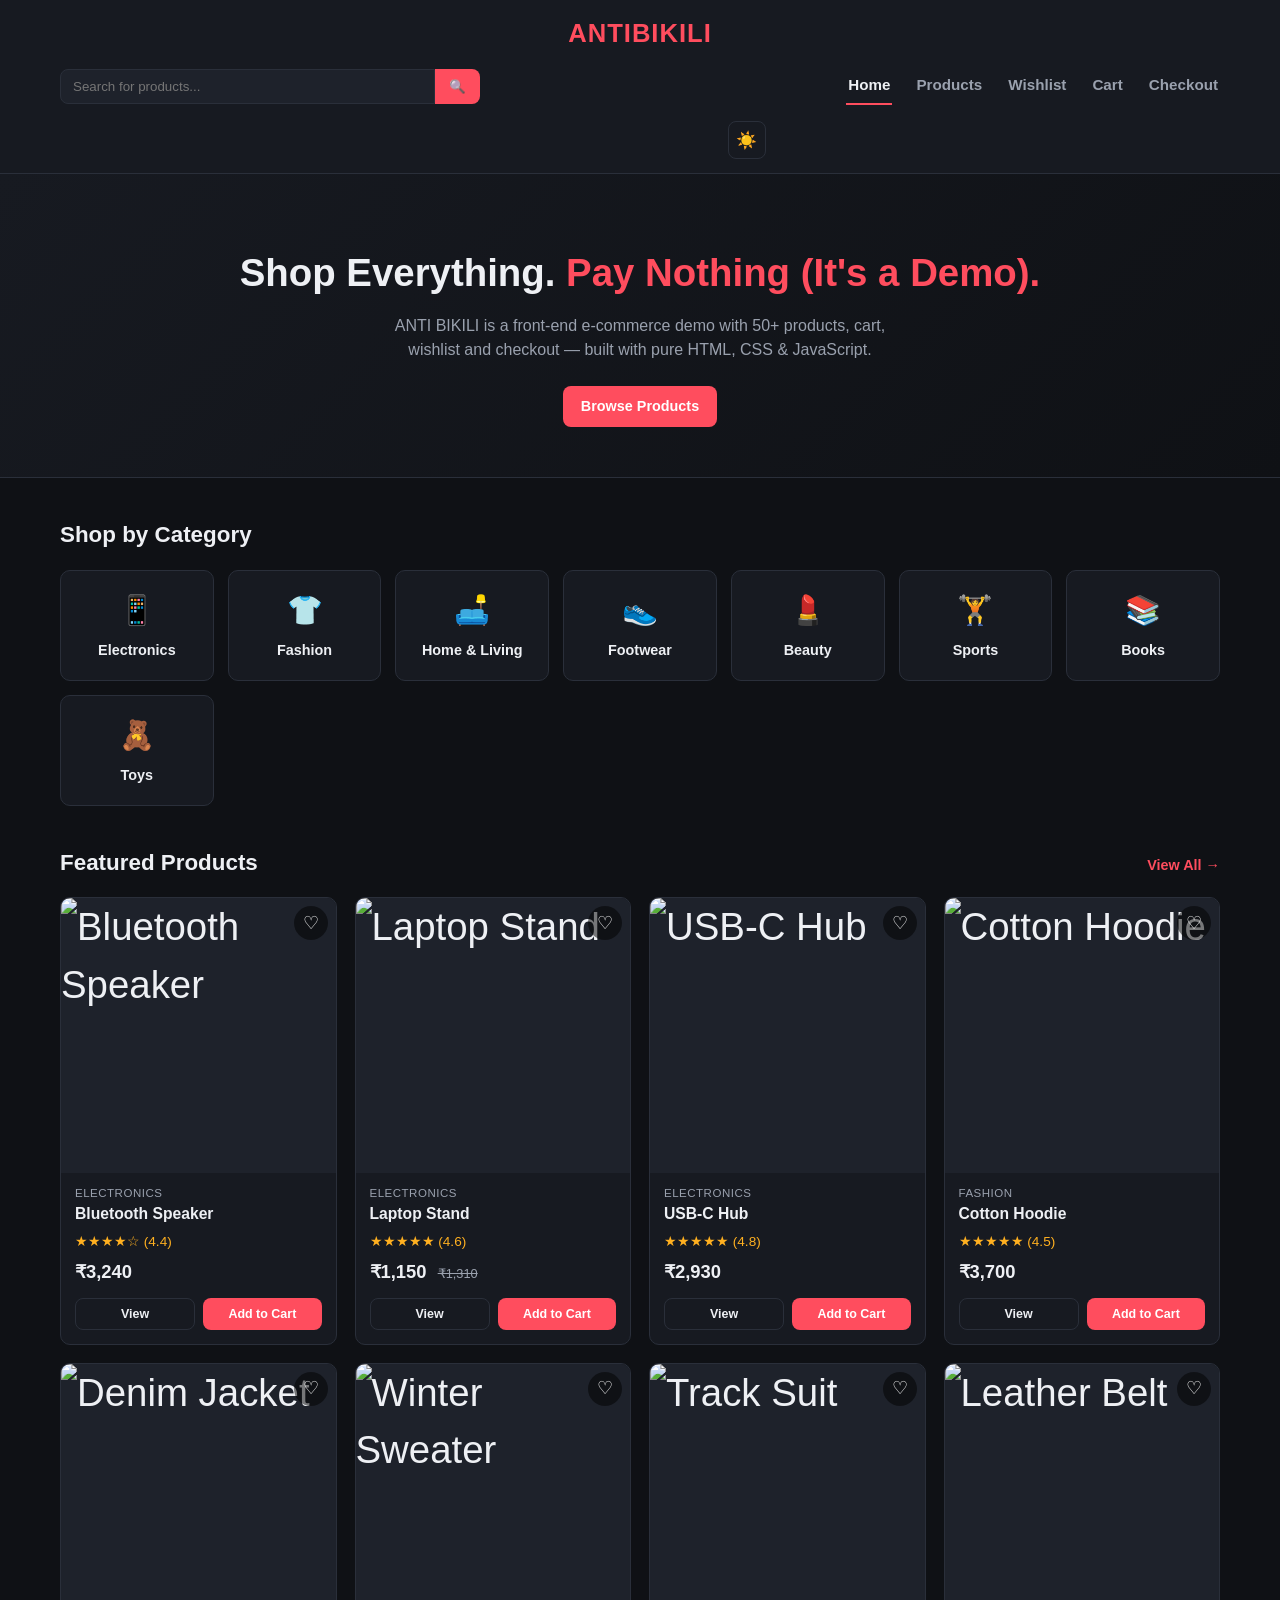
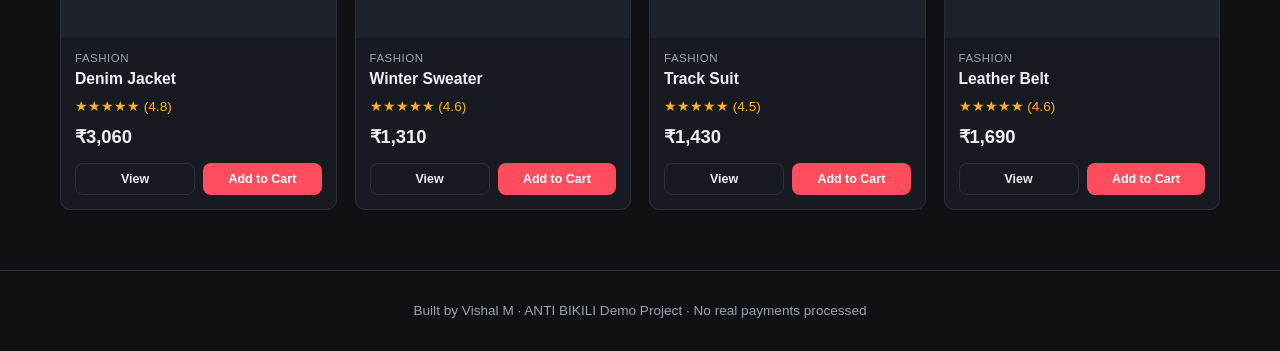
==== index.html @ a9689929 "Add files via upload" ====
<!DOCTYPE html>
<html lang="en">
<head>
<meta charset="UTF-8">
<meta name="viewport" content="width=device-width, initial-scale=1.0">
<title>ANTI BIKILI — Shop Smart</title>
<link rel="stylesheet" href="css/style.css">
</head>
<body>

<header class="site-header">
  <div class="nav-wrap">
    <a href="index.html" class="logo">ANTI<span>BIKILI</span></a>

    <form class="nav-search" id="navSearchForm">
      <input type="text" id="navSearchInput" placeholder="Search for products...">
      <button type="submit">🔍</button>
    </form>

    <nav class="nav-links" id="navLinks">
      <a href="index.html">Home</a>
      <a href="products.html">Products</a>
      <a href="wishlist.html">Wishlist <span class="badge" id="wishBadge" style="display:none;">0</span></a>
      <a href="cart.html">Cart <span class="badge" id="cartBadge" style="display:none;">0</span></a>
      <a href="checkout.html">Checkout</a>
    </nav>

    <button class="theme-toggle" id="themeToggle">🌙</button>
    <button class="hamburger" id="hamburgerBtn">☰</button>
  </div>
</header>

<section class="hero">
  <div class="container">
    <h1>Shop Everything. <span>Pay Nothing (It's a Demo).</span></h1>
    <p>ANTI BIKILI is a front-end e-commerce demo with 50+ products, cart, wishlist and checkout — built with pure HTML, CSS & JavaScript.</p>
    <a href="products.html" class="btn btn-primary">Browse Products</a>
  </div>
</section>

<div class="container">
  <div class="section-title">
    <h2>Shop by Category</h2>
  </div>
  <div class="category-grid" id="categoryGrid"></div>

  <div class="section-title">
    <h2>Featured Products</h2>
    <a href="products.html">View All →</a>
  </div>
  <div class="product-grid" id="featuredGrid"></div>
</div>

<footer class="site-footer">
  <div class="container">
    Built by Vishal M &middot; ANTI BIKILI Demo Project &middot; No real payments processed
  </div>
</footer>

<script src="js/data.js"></script>
<script src="js/storage.js"></script>
<script src="js/main.js"></script>
<script src="js/home.js"></script>
</body>
</html>
---- css/style.css ----
/* ===========================
   ANTI BIKILI — Global Styles
=========================== */

:root{
  --clr-bg:#0f1115;
  --clr-surface:#171a21;
  --clr-surface-2:#1e222b;
  --clr-border:#2a2f3a;
  --clr-text:#eef0f4;
  --clr-text-dim:#9aa1ae;
  --clr-primary:#ff4d5e;
  --clr-primary-dark:#e6394a;
  --clr-accent:#ffb020;
  --clr-success:#3ddc84;
  --radius:10px;
  --shadow:0 4px 14px rgba(0,0,0,.35);
  --maxw:1200px;
  font-size:16px;
}

*{box-sizing:border-box;}
html,body{margin:0;padding:0;}
body{
  background:var(--clr-bg);
  color:var(--clr-text);
  font-family:'Segoe UI',Roboto,Helvetica,Arial,sans-serif;
  line-height:1.5;
}
a{color:inherit;text-decoration:none;}
img{max-width:100%;display:block;}
button{font-family:inherit;cursor:pointer;}
ul{list-style:none;margin:0;padding:0;}

.container{
  width:100%;
  max-width:var(--maxw);
  margin:0 auto;
  padding:0 20px;
}

/* ---------- Header / Nav ---------- */
header.site-header{
  background:var(--clr-surface);
  border-bottom:1px solid var(--clr-border);
  position:sticky;
  top:0;
  z-index:100;
}
.nav-wrap{
  display:grid;
  grid-template-columns:1fr auto 1fr;
  align-items:center;
  gap:16px;
  padding:14px 20px;
  max-width:var(--maxw);
  margin:0 auto;
}
.logo{
  grid-column:2;
  font-size:1.6rem;
  font-weight:800;
  letter-spacing:1px;
  color:var(--clr-primary);
  white-space:nowrap;
  text-align:center;
}
.logo span{color:var(--clr-primary);}
.nav-search{grid-column:1;}
.nav-links{grid-column:3;justify-self:end;}
.theme-toggle{grid-column:3;}

@media (max-width:820px){
  .nav-wrap{grid-template-columns:auto 1fr auto;}
  .nav-search{grid-column:1/-1;order:3;}
  .nav-links{grid-column:1/-1;order:4;justify-self:stretch;}
}

.nav-links{
  display:flex;
  gap:22px;
  flex-wrap:wrap;
}
.nav-links a{
  color:var(--clr-text-dim);
  font-weight:600;
  font-size:.95rem;
  padding:6px 2px;
  border-bottom:2px solid transparent;
  transition:.2s;
  position:relative;
}
.nav-links a:hover,
.nav-links a.active{
  color:var(--clr-text);
  border-color:var(--clr-primary);
}
.nav-links a .badge{
  position:absolute;
  top:-8px;
  right:-14px;
  background:var(--clr-primary);
  color:#fff;
  font-size:.65rem;
  font-weight:700;
  border-radius:999px;
  padding:1px 6px;
  min-width:16px;
  text-align:center;
}

.nav-search{
  flex:1 1 260px;
  max-width:420px;
  display:flex;
}
.nav-search input{
  flex:1;
  padding:9px 12px;
  border:1px solid var(--clr-border);
  border-radius:8px 0 0 8px;
  background:var(--clr-surface-2);
  color:var(--clr-text);
  outline:none;
}
.nav-search button{
  border:none;
  background:var(--clr-primary);
  color:#fff;
  padding:0 14px;
  border-radius:0 8px 8px 0;
  font-weight:600;
}

.hamburger{
  display:none;
  background:none;
  border:none;
  color:var(--clr-text);
  font-size:1.5rem;
}

@media (max-width:820px){
  .hamburger{display:block;}
  .nav-links{
    display:none;
    width:100%;
    order:3;
    flex-direction:column;
    gap:12px;
    padding-top:10px;
    border-top:1px solid var(--clr-border);
  }
  .nav-links.open{display:flex;}
  .nav-search{order:2;}
}

/* ---------- Buttons ---------- */
.btn{
  display:inline-block;
  padding:10px 18px;
  border-radius:8px;
  border:none;
  font-weight:700;
  font-size:.9rem;
  transition:.2s;
}
.btn-primary{background:var(--clr-primary);color:#fff;}
.btn-primary:hover{background:var(--clr-primary-dark);}
.btn-outline{background:transparent;border:1px solid var(--clr-border);color:var(--clr-text);}
.btn-outline:hover{border-color:var(--clr-primary);color:var(--clr-primary);}
.btn-success{background:var(--clr-success);color:#0b1d13;}
.btn-full{width:100%;text-align:center;}
.btn-sm{padding:6px 10px;font-size:.8rem;}
.btn:disabled{opacity:.5;cursor:not-allowed;}

/* ---------- Hero ---------- */
.hero{
  background:linear-gradient(135deg,var(--clr-surface) 0%,var(--clr-bg) 100%);
  padding:70px 0 50px;
  text-align:center;
  border-bottom:1px solid var(--clr-border);
}
.hero h1{
  font-size:2.4rem;
  margin:0 0 12px;
}
.hero h1 span{color:var(--clr-primary);}
.hero p{
  color:var(--clr-text-dim);
  max-width:520px;
  margin:0 auto 24px;
}

/* ---------- Categories ---------- */
.section-title{
  display:flex;
  align-items:baseline;
  justify-content:space-between;
  margin:40px 0 18px;
}
.section-title h2{margin:0;font-size:1.4rem;}
.section-title a{color:var(--clr-primary);font-weight:600;font-size:.9rem;}

.category-grid{
  display:grid;
  grid-template-columns:repeat(auto-fit,minmax(140px,1fr));
  gap:14px;
}
.category-card{
  background:var(--clr-surface);
  border:1px solid var(--clr-border);
  border-radius:var(--radius);
  padding:18px 10px;
  text-align:center;
  transition:.2s;
}
.category-card:hover{border-color:var(--clr-primary);transform:translateY(-3px);}
.category-card .icon{font-size:1.8rem;margin-bottom:8px;}
.category-card .name{font-weight:600;font-size:.9rem;}

/* ---------- Product Grid / Card ---------- */
.product-grid{
  display:grid;
  grid-template-columns:repeat(auto-fill,minmax(220px,1fr));
  gap:18px;
}
.product-card{
  background:var(--clr-surface);
  border:1px solid var(--clr-border);
  border-radius:var(--radius);
  overflow:hidden;
  display:flex;
  flex-direction:column;
  transition:.2s;
}
.product-card:hover{border-color:var(--clr-primary);box-shadow:var(--shadow);}
.product-img{
  background:var(--clr-surface-2);
  aspect-ratio:1/1;
  display:flex;
  align-items:center;
  justify-content:center;
  font-size:2.4rem;
  position:relative;
  overflow:hidden;
}
.product-img img{
  width:100%;
  height:100%;
  object-fit:cover;
}
.product-img .wish-toggle{
  position:absolute;
  top:8px;right:8px;
  background:rgba(0,0,0,.5);
  border:none;
  color:#fff;
  border-radius:50%;
  width:34px;height:34px;
  font-size:1.1rem;
  display:flex;align-items:center;justify-content:center;
}
.product-img .wish-toggle.active{color:var(--clr-primary);}
.product-body{padding:12px 14px;display:flex;flex-direction:column;gap:6px;flex:1;}
.product-cat{font-size:.72rem;color:var(--clr-text-dim);text-transform:uppercase;letter-spacing:.5px;}
.product-name{font-weight:700;font-size:.98rem;}
.product-rating{color:var(--clr-accent);font-size:.85rem;}
.product-price{font-size:1.15rem;font-weight:800;margin-top:auto;}
.product-price .old{
  color:var(--clr-text-dim);
  font-size:.8rem;
  text-decoration:line-through;
  font-weight:400;
  margin-left:6px;
}
.product-actions{display:flex;gap:8px;padding:0 14px 14px;}
.product-actions .btn{flex:1;font-size:.78rem;padding:8px 6px;}

/* ---------- Filters ---------- */
.filters-bar{
  display:flex;
  gap:14px;
  flex-wrap:wrap;
  align-items:center;
  background:var(--clr-surface);
  border:1px solid var(--clr-border);
  border-radius:var(--radius);
  padding:14px 16px;
  margin-bottom:20px;
}
.filters-bar select,
.filters-bar input[type=text]{
  background:var(--clr-surface-2);
  border:1px solid var(--clr-border);
  color:var(--clr-text);
  padding:8px 10px;
  border-radius:8px;
  outline:none;
}
.filters-bar label{font-size:.8rem;color:var(--clr-text-dim);margin-right:6px;}
.result-count{color:var(--clr-text-dim);font-size:.85rem;margin-bottom:16px;}

/* ---------- Product Details ---------- */
.pd-wrap{
  display:grid;
  grid-template-columns:1fr 1fr;
  gap:40px;
  padding:40px 0;
}
.pd-img{
  background:var(--clr-surface);
  border:1px solid var(--clr-border);
  border-radius:var(--radius);
  aspect-ratio:1/1;
  display:flex;align-items:center;justify-content:center;
  font-size:5rem;
  overflow:hidden;
}
.pd-img img{width:100%;height:100%;object-fit:cover;}
.pd-info h1{margin:0 0 6px;font-size:1.8rem;}
.pd-info .product-cat{font-size:.8rem;}
.pd-info .pd-price{font-size:1.8rem;font-weight:800;margin:14px 0;}
.pd-info .pd-desc{color:var(--clr-text-dim);margin-bottom:18px;}
.pd-info .pd-meta{display:flex;gap:20px;margin-bottom:20px;flex-wrap:wrap;}
.pd-info .pd-meta div{font-size:.85rem;color:var(--clr-text-dim);}
.pd-info .pd-meta strong{color:var(--clr-text);display:block;}
.pd-qty{
  display:flex;align-items:center;gap:10px;margin-bottom:20px;
}
.pd-qty button{
  width:34px;height:34px;border-radius:8px;border:1px solid var(--clr-border);
  background:var(--clr-surface-2);color:var(--clr-text);font-size:1.1rem;
}
.pd-qty span{min-width:30px;text-align:center;font-weight:700;}
.pd-actions{display:flex;gap:12px;flex-wrap:wrap;}
.pd-actions .btn{flex:1;min-width:160px;}

@media (max-width:760px){
  .pd-wrap{grid-template-columns:1fr;}
}

/* ---------- Cart / Wishlist ---------- */
.cart-item{
  display:grid;
  grid-template-columns:80px 1fr auto auto auto;
  align-items:center;
  gap:16px;
  background:var(--clr-surface);
  border:1px solid var(--clr-border);
  border-radius:var(--radius);
  padding:14px;
  margin-bottom:12px;
}
.cart-item .thumb{
  width:80px;height:80px;border-radius:8px;background:var(--clr-surface-2);
  display:flex;align-items:center;justify-content:center;font-size:1.8rem;
}
.cart-item .info h3{margin:0 0 4px;font-size:1rem;}
.cart-item .info .product-cat{font-size:.7rem;}
.qty-control{display:flex;align-items:center;gap:8px;}
.qty-control button{
  width:28px;height:28px;border-radius:6px;border:1px solid var(--clr-border);
  background:var(--clr-surface-2);color:var(--clr-text);
}
.cart-item .price{font-weight:700;white-space:nowrap;}
.remove-btn{background:none;border:none;color:var(--clr-text-dim);font-size:1.2rem;}
.remove-btn:hover{color:var(--clr-primary);}

@media (max-width:640px){
  .cart-item{grid-template-columns:60px 1fr;grid-template-rows:auto auto;}
  .cart-item .qty-control,.cart-item .price,.remove-btn{grid-column:2;}
}

.summary-box{
  background:var(--clr-surface);
  border:1px solid var(--clr-border);
  border-radius:var(--radius);
  padding:20px;
  position:sticky;
  top:90px;
}
.summary-box h3{margin-top:0;}
.summary-row{display:flex;justify-content:space-between;margin-bottom:10px;color:var(--clr-text-dim);font-size:.9rem;}
.summary-row.total{color:var(--clr-text);font-weight:800;font-size:1.15rem;border-top:1px solid var(--clr-border);padding-top:12px;margin-top:12px;}

.cart-layout{display:grid;grid-template-columns:2fr 1fr;gap:24px;padding:30px 0;}
@media (max-width:820px){.cart-layout{grid-template-columns:1fr;}}

.empty-state{
  text-align:center;
  padding:70px 20px;
  color:var(--clr-text-dim);
}
.empty-state .icon{font-size:3rem;margin-bottom:16px;}

/* ---------- Forms (Checkout) ---------- */
.form-box{
  background:var(--clr-surface);
  border:1px solid var(--clr-border);
  border-radius:var(--radius);
  padding:24px;
  margin-bottom:20px;
}
.form-box h3{margin-top:0;}
.form-group{margin-bottom:16px;}
.form-group label{display:block;font-size:.85rem;margin-bottom:6px;color:var(--clr-text-dim);}
.form-group input,.form-group select,.form-group textarea{
  width:100%;
  padding:10px 12px;
  border-radius:8px;
  border:1px solid var(--clr-border);
  background:var(--clr-surface-2);
  color:var(--clr-text);
  outline:none;
  font-family:inherit;
}
.form-group input:focus,.form-group select:focus,.form-group textarea:focus{border-color:var(--clr-primary);}
.form-row{display:grid;grid-template-columns:1fr 1fr;gap:14px;}
@media (max-width:600px){.form-row{grid-template-columns:1fr;}}
.error-msg{color:var(--clr-primary);font-size:.78rem;margin-top:4px;display:none;}
.pay-options{display:flex;gap:12px;flex-wrap:wrap;margin-bottom:16px;}
.pay-option{
  border:1px solid var(--clr-border);
  border-radius:8px;
  padding:10px 16px;
  cursor:pointer;
  font-size:.85rem;
  flex:1;
  text-align:center;
  min-width:120px;
}
.pay-option.selected{border-color:var(--clr-primary);background:rgba(255,77,94,.08);color:var(--clr-primary);font-weight:700;}

/* ---------- Confirmation ---------- */
.confirm-box{
  max-width:600px;
  margin:60px auto;
  text-align:center;
  background:var(--clr-surface);
  border:1px solid var(--clr-border);
  border-radius:var(--radius);
  padding:40px 24px;
}
.confirm-box .tick{
  font-size:3.5rem;
  color:var(--clr-success);
  margin-bottom:10px;
}
.confirm-box h1{margin:0 0 8px;}
.order-info{
  text-align:left;
  background:var(--clr-surface-2);
  border-radius:8px;
  padding:16px;
  margin:24px 0;
}
.order-info .row{display:flex;justify-content:space-between;margin-bottom:8px;font-size:.9rem;}
.order-info .row:last-child{margin-bottom:0;}

/* ---------- Toast ---------- */
.toast{
  position:fixed;
  bottom:24px;
  left:50%;
  transform:translateX(-50%) translateY(20px);
  background:var(--clr-surface-2);
  border:1px solid var(--clr-border);
  color:var(--clr-text);
  padding:12px 20px;
  border-radius:8px;
  font-size:.9rem;
  opacity:0;
  pointer-events:none;
  transition:.25s;
  z-index:999;
  box-shadow:var(--shadow);
}
.toast.show{opacity:1;transform:translateX(-50%) translateY(0);}

/* ---------- Footer ---------- */
footer.site-footer{
  border-top:1px solid var(--clr-border);
  padding:30px 0;
  margin-top:60px;
  text-align:center;
  color:var(--clr-text-dim);
  font-size:.85rem;
}

/* ---------- Dark/Light Toggle ---------- */
body.light{
  --clr-bg:#f5f6f9;
  --clr-surface:#ffffff;
  --clr-surface-2:#f0f1f5;
  --clr-border:#e0e2ea;
  --clr-text:#1a1c22;
  --clr-text-dim:#5a5f6d;
}
.theme-toggle{
  background:none;border:1px solid var(--clr-border);
  color:var(--clr-text);border-radius:8px;
  width:38px;height:38px;font-size:1.05rem;
  display:flex;align-items:center;justify-content:center;
}

.page-title{font-size:1.7rem;margin:30px 0 6px;}
.page-sub{color:var(--clr-text-dim);margin-bottom:24px;}
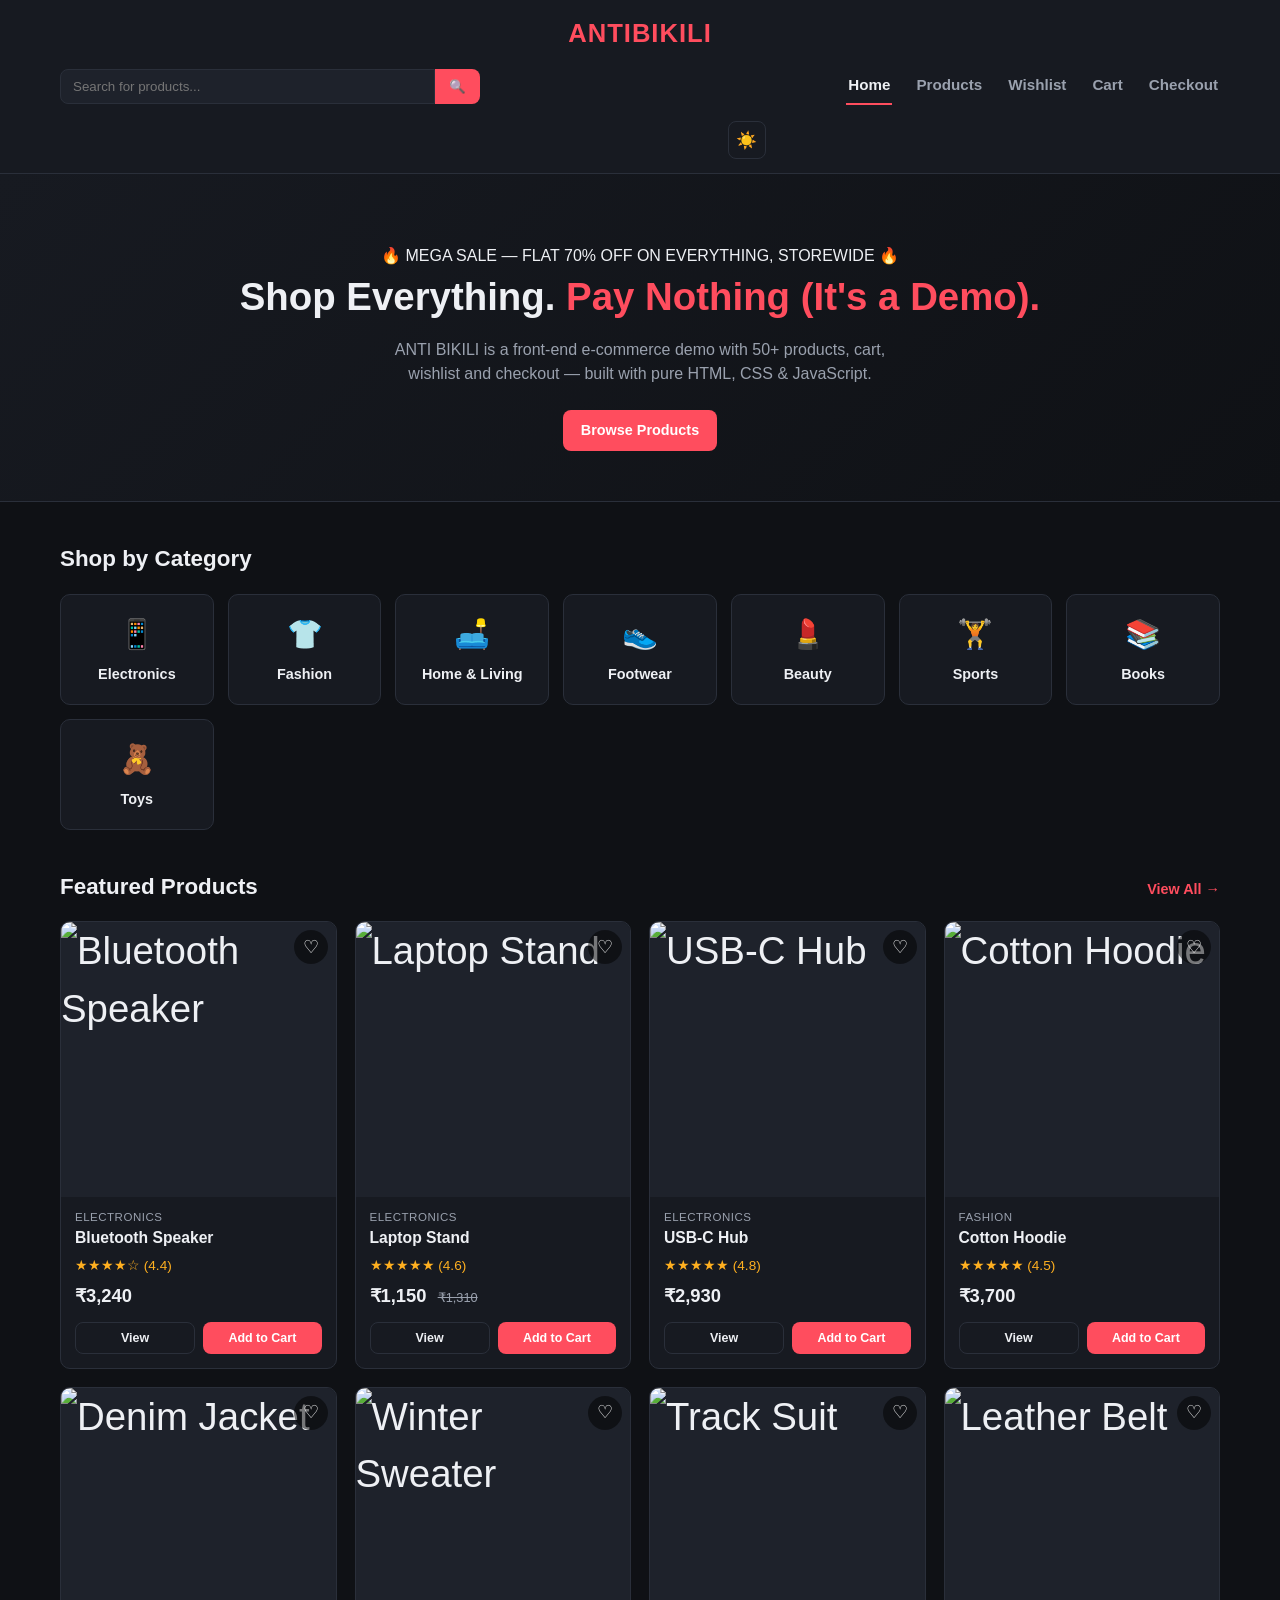
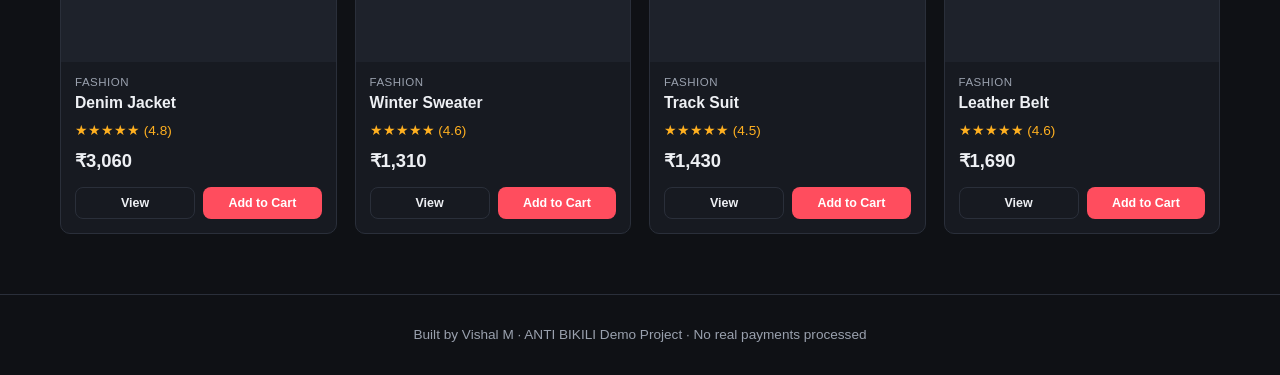
==== commit 68fe63e1: "Add files via upload" ====
--- a/index.html
+++ b/index.html
@@ -32,6 +32,7 @@
 
 <section class="hero">
   <div class="container">
+    <div class="sale-banner">🔥 MEGA SALE — FLAT 70% OFF ON EVERYTHING, STOREWIDE 🔥</div>
     <h1>Shop Everything. <span>Pay Nothing (It's a Demo).</span></h1>
     <p>ANTI BIKILI is a front-end e-commerce demo with 50+ products, cart, wishlist and checkout — built with pure HTML, CSS & JavaScript.</p>
     <a href="products.html" class="btn btn-primary">Browse Products</a>
